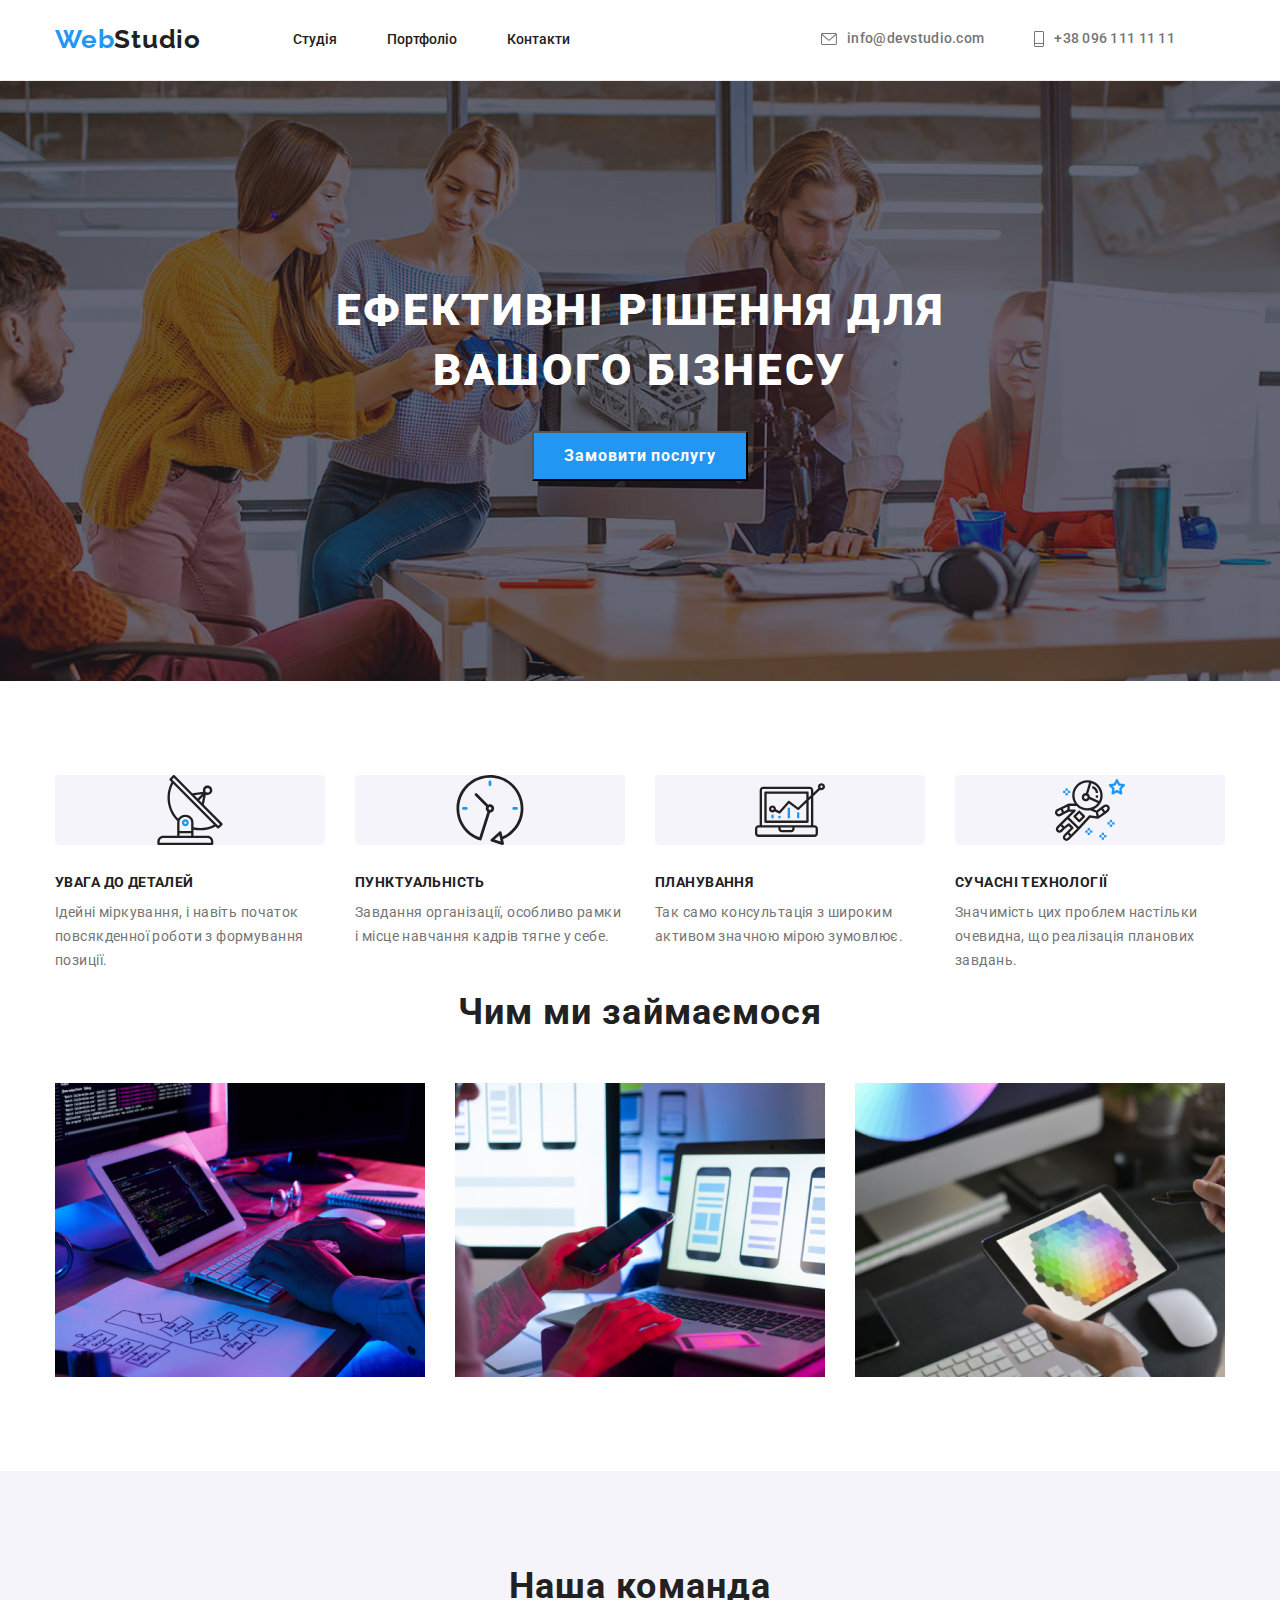
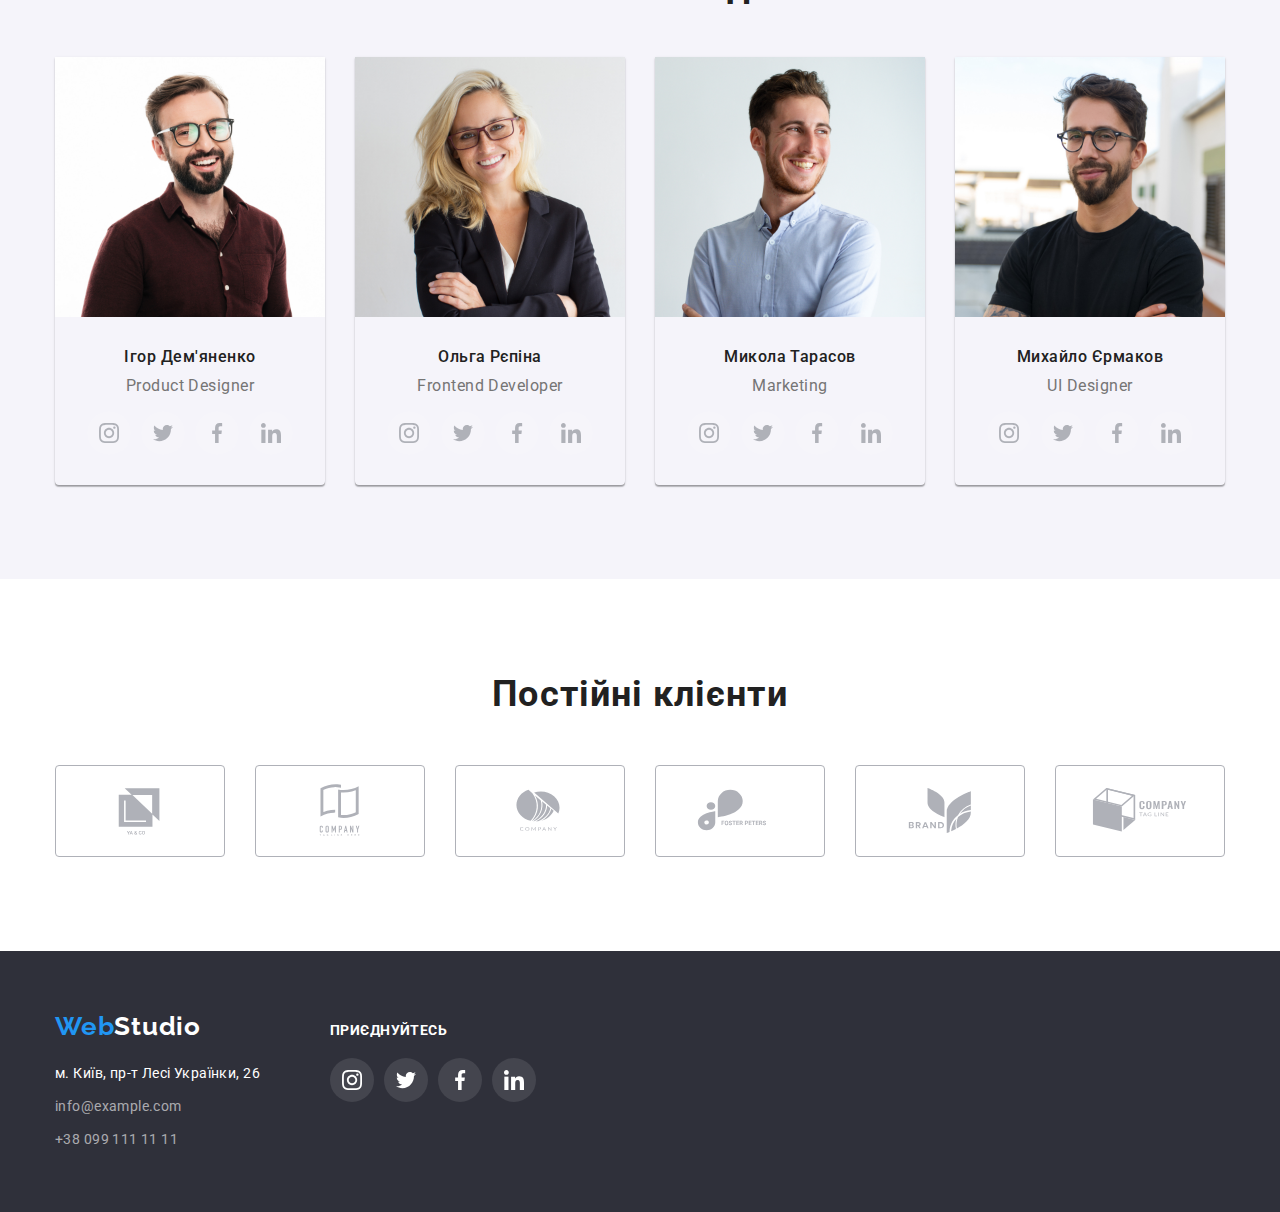
==== index.html @ a78efc7d "index.html and style.css" ====
<!DOCTYPE html> 
<html lang="uk"> 

<head>
    <meta charset="UTF-8">
    <meta http-equiv="X-UA-Compatible" content="IE=edge">
    <meta name="viewport" content="width=device-width, initial-scale=1.0">
    <title>Document</title>
    <link
        href="https://fonts.googleapis.com/css2?family=Raleway:wght@700&family=Roboto:wght@400;500;700;900&display=swap"
        rel="stylesheet" />
    <link rel="stylesheet"
        href="https://cdnjs.cloudflare.com/ajax/libs/modern-normalize/1.1.0/modern-normalize.min.css" />
    <link rel="stylesheet" href="./CSS/style.css">
</head>

<body>
    <!--Верхня лінія-->
    <header class="header">
        <div class="container">
            <div class="container-nav">
        <nav class="container-nav">
            <a href="./index.html" class="logo">Web<span class="logo-header">Studio</span></a>
            <ul class="site-nav link"> 
                <li><a href="" class="link">Студія</a></li>
                <li><a href="./portfolio.html" class="link">Портфоліо</a></li>
                <li><a href="" class="link">Контакти</a></li>
            </ul>
        </nav> 

        
        <div class="auth-nav">
            <a class="header-mail" href="mailto:info@devstudio.com">
                <svg class="contacts-icon" width="16" height="12">
                    <use href="./images/icons.svg2.svg#icon-logo-7"></use>
                </svg>
                info@devstudio.com
            </a>

            <a href="tel:+380961111111" class="header-mail">
                <svg class="contacts-icon" width="10" height="16">
                    <use href="./images/icons.svg2.svg#icon-logo-8"></use>
                </svg>
                +38 096 111 11 11
            </a>

        </div>
    </div>
    </div>
    </header>
    <!-- Шапка сайта -->
    <main>

        
        <section class="section-subject">
            <div class="container">

            <div class="hero-content"> 
            <h1 class="caption">Ефективні рішення для вашого бізнесу</h1>
            <button type="button" class="bth">Замовити послугу</button>
            </div>

        </div>
        </section>


        <section class="section-title"> 
            <!--- Особлтвості -->
            <div class="container">
            <ul class="about-list">

                <li class="about-item"> 
                    <div class="about-thumb">
                        <svg class="about-icon" width="70" height="70">
                            <use href="./images/icons.svg.svg#icon-antenna"></use>  
                        </svg>

                    </div>
                    <h3 class="list">УВАГА ДО ДЕТАЛЕЙ</h3>
                    <p class="lead">Ідейні міркування, і навіть початок повсякденної роботи з формування позиції.</p>
                </li>

                <li class="about-item">
                    <div class="about-thumb">
                        <svg class="about-icon" width="70" height="70">
                            <use href="./images/icons.svg.svg#icon-clock"></use>
                        </svg>

                    </div>
                    <h3 class="list">ПУНКТУАЛЬНІСТЬ</h3>
                    <p class="lead">Завдання організації, особливо рамки і місце навчання кадрів тягне у себе.</p>
                </li>

                <li class="about-item">
                    <div class="about-thumb">
                        <svg class="about-icon" width="70" height="70">
                            <use href="./images/icons.svg.svg#icon-diagram"></use>
                        </svg>
                    </div>
                    <h3 class="list">ПЛАНУВАННЯ</h3>
                    <p class="lead">Так само консультація з широким активом значною мірою зумовлює.</p>
                </li>

                <li class="about-item">
                    <div class="about-thumb">
                        <svg class="about-icon" width="70" height="70">
                            <use href="./images/icons.svg.svg#icon-astronaut"></use>
                        </svg>
                    </div>
                    <h3 class="list">СУЧАСНІ ТЕХНОЛОГІЇ</h3>
                    <p class="lead">Значимість цих проблем настільки очевидна, що реалізація планових завдань.</p>
                </li>
            </ul>
        </div>
        </section>

        <section class="section-headline">
            <div class="container">
            <h2 class="list">Чим ми займаємося</h2>
            <ul class="service-list"> 
                <li>
                    <img src="./images/work-1.jpg" alt="графічний планшет в руках" width="370" />
                </li>

                <li class="title">
                    <img src="./images/work-2.jpg" alt="графічний планшет в руках" width="370" />
                </li>

                <li class="title">
                    <img src="./images/work-3.jpg" alt="графічний планшет в руках" width="370" />
                </li>
            </ul>
        </div>
        </section>

        <section class="section-work">
            <!---Наша команда-->
            <div class="container">
            <h2 class="items">Наша команда</h2>

            <ul class="team-list">
                <li class="team-item">
                    <img src="./images/team-1.jpg" alt="наша команда" width="270" />
                    <div class="teame-description">
                    <h3 class="list">Ігор Дем'яненко</h3>
                    <p class="lead">Product Designer</p>
                    <ul class="team-text"> 
                        <li class="team-social">
                            <a class="team-link" href="#">
                                <svg class="team-icon" width="20" height="20">
                                    <use href="./images/icons.svg.svg#icon-instagram"></use>
                                </svg>
                            </a>
                        </li>

                        <li class="team-social">
                            <a class="team-link" href="#">
                                <svg class="team-icon" width="20" height="20">
                                    <use href="./images/icons.svg.svg#icon-twitter"></use>
                                </svg>
                            </a>
                        </li>

                        <li class="team-social">
                            <a class="team-link" href="#">
                                <svg class="team-icon" width="20" height="20">
                                    <use href="./images/icons.svg.svg#icon-facebook"></use>
                                </svg>
                            </a>
                        </li>

                        <li class="team-social">
                            <a class="team-link" href="#">
                                <svg class="team-icon" width="20" height="20">
                                    <use href="./images/icons.svg.svg#icon-linkedin"></use>
                                </svg>
                            </a>
                        </li>

                    </ul>
                </div>
                </li>
                
                <li class="team-item">
                    <img src="./images/team-2.jpg" alt="наша команда" width="270" />
                    <div class="teame-description">
                    <h3 class="list">Ольга Рєпіна</h3>
                    <p class="lead">Frontend Developer</p>
                    <ul class="team-text">
                        <li class="team-social">
                            <a class="team-link" href="#">
                                <svg class="team-icon" width="20" height="20">
                                    <use href="./images/icons.svg.svg#icon-instagram"></use>
                                </svg>
                            </a>
                        </li>

                        <li class="team-social">
                            <a class="team-link" href="#">
                                <svg class="team-icon" width="20" height="20">
                                    <use href="./images/icons.svg.svg#icon-twitter"></use>
                                </svg>
                            </a>
                        </li>

                        <li class="team-social">
                            <a class="team-link" href="#">
                                <svg class="team-icon" width="20" height="20">
                                    <use href="./images/icons.svg.svg#icon-facebook"></use>
                                </svg>
                            </a>
                        </li>

                        <li class="team-social">
                            <a class="team-link" href="#">
                                <svg class="team-icon" width="20" height="20">
                                    <use href="./images/icons.svg.svg#icon-linkedin"></use>
                                </svg>
                            </a>
                        </li>
                    </ul>
                </div>
                </li>

                <li class="team-item">
                    <img src="./images/team-3.jpg" alt="наша команда" width="270" />
                    <div class="teame-description">
                    <h3 class="list">Микола Тарасов</h3>
                    <p class="lead">Marketing</p>
                    <ul class="team-text">
                    <li class="team-social">
                        <a class="team-link" href="#">
                            <svg class="team-icon" width="20" height="20">
                                <use href="./images/icons.svg.svg#icon-instagram"></use>
                            </svg> 
                        </a>
                    </li>

                    <li class="team-social">
                        <a class="team-link" href="#">
                            <svg class="team-icon" width="20" height="20">
                                <use href="./images/icons.svg.svg#icon-twitter"></use>
                            </svg>
                        </a>
                    </li>

                    <li class="team-social">
                        <a class="team-link" href="#">
                            <svg class="team-icon" width="20" height="20">
                                <use href="./images/icons.svg.svg#icon-facebook"></use>
                            </svg>
                        </a>
                    </li>

                    <li class="team-social">
                        <a class="team-link" href="#">
                            <svg class="team-icon" width="20" height="20">
                                <use href="./images/icons.svg.svg#icon-linkedin"></use>
                            </svg>
                        </a>
                    </li>
                </ul>
                    </div>
                </li>

                <li class="team-item">
                    <img src="./images/team-4.jpg" alt="наша команда" width="270" />
                    <div class="teame-description">
                    <h3 class="list">Михайло Єрмаков</h3>
                    <p class="lead">UI Designer</p>
                    <ul class="team-text">
                        <li class="team-social">
                            <a class="team-link" href="#">
                                <svg class="team-icon" width="20" height="20">
                                    <use href="./images/icons.svg.svg#icon-instagram"></use>
                                </svg>
                            </a> 
                        </li>

                        <li class="team-social">
                            <a class="team-link" href="#">
                                <svg class="team-icon" width="20" height="20">
                                    <use href="./images/icons.svg.svg#icon-twitter"></use>
                                </svg> 
                            </a>
                        </li>

                        <li class="team-social">
                            <a class="team-link" href="#">
                                <svg class="team-icon" width="20" height="20">
                                    <use href="./images/icons.svg.svg#icon-facebook"></use>
                                </svg>
                            </a>
                        </li>

                        <li class="team-social">
                            <a class="team-link" href="#">
                                <svg class="team-icon" width="20" height="20">
                                    <use href="./images/icons.svg.svg#icon-linkedin"></use>
                                </svg>
                            </a>
                        </li>
                    </ul>
                </div>
                </li>
            </ul>
        </div>
        </section>

        <section class="customers">
            <div class="container">
                <p class="customers-title">Постійні клієнти</p>
                <ul class="customers-list list">
                    <li class="customers-item">
                    <a class="customers-logo" href="#">
                        <svg class="customers-icon" width="106" height="60">
                            <use href="./images/icons.svg.svg#icon-Logo-1"></use>
                        </svg>
                    </a>
                </li>  

                    <li class="customers-item">
                        <a class="customers-logo" href="#">
                            <svg class="customers-icon" width="106" height="60">
                                <use href="./images/icons.svg.svg#icon-Logo-2"></use>
                            </svg>
                        </a>
                    </li>

                    <li class="customers-item">
                        <a class="customers-logo" href="#">
                            <svg class="customers-icon" width="106" height="60">
                                <use href="./images/icons.svg.svg#icon-Logo-3"></use>
                            </svg>
                        </a>
                    </li>

                    <li class="customers-item">
                        <a class="customers-logo" href="#">
                            <svg class="customers-icon" width="106" height="60">
                                <use href="./images/icons.svg.svg#icon-Logo-4"></use>
                            </svg>
                        </a>
                    </li>

                    <li class="customers-item">
                        <a class="customers-logo" href="#">
                            <svg class="customers-icon" width="106" height="60">
                                <use href="./images/icons.svg.svg#icon-Logo-5"></use>
                            </svg>
                        </a>
                    </li>

                    <li class="customers-item">
                        <a class="customers-logo" href="#">
                            <svg class="customers-icon" width="106" height="60">
                                <use href="./images/icons.svg.svg#icon-Logo-6"></use>
                            </svg>
                        </a>
                    </li>
                </ul>
            </div>
        </section>
    </main>

    <footer class="foot">
        <!--Підвал-->
        <div class="container">
            <div class="foot-container">
            <div class="basement">
        <a href="./index.html" class="title">Web<span class="caption">Studio</span></a>

        <address class="adress">
            <ul class="adress-list">
                <p class="page">м. Київ, пр-т Лесі Українки, 26</p>
                <li>
                    <a href="mailto:info@example.com" class="item">info@example.com</a>
                </li>

                <li>
                    <a href="tel:+380991111111" class="item">+38 099 111 11 11</a>
                </li>
            </ul>
        </address>
    </div>
        

        <div class="adress-container">
            <p class="adress-title">приєднуйтесь</p>
            <ul class="team-text">
                <li class="adress-social">
                    <a class="team-link" href="#">
                        <svg class="adress-icon" width="20" height="20">
                           <use href="./images/icons.svg.svg#icon-instagram"></use> 
                        </svg>
                    </a>
                </li>

                <li class="adress-social">
                    <a class="team-link" href="#">
                        <svg class="adress-icon" width="20" height="20">
                            <use href="./images/icons.svg.svg#icon-twitter"></use>
                        </svg>
                    </a>
                </li>

                <li class="adress-social">
                    <a class="team-link" href="#">
                        <svg class="adress-icon" width="20" height="20">
                            <use href="./images/icons.svg.svg#icon-facebook"></use>
                        </svg>
                    </a>
                </li>

                <li class="adress-social">
                    <a class="team-link" href="#">
                        <svg class="adress-icon" width="20" height="20">
                            <use href="./images/icons.svg.svg#icon-linkedin"></use>
                        </svg>
                    </a>
                </li>
            </ul>
        </div>
        </div>
    </div>

    </footer> 
</body>

</html>
---- CSS/style.css ----
:root {
    --caption-text-color: #FFFFFF;
    --link-tex-color: #212121;
    --auth-nav-text-color: #757575;
    --lead-text-color: #757575;
    --item-text-color: rgba(255, 255, 255, 0.6);
    --logo-text-color: #2196F3;
    --subject-text-color: #2F303A;
    --ordinary-color: #F5F4FA;
}

html {
    box-sizing: border-box;
}

*,
*::before,
*::after {
    box-sizing: inherit;
}

body {
    margin: 0;
    color: var(--link-tex-color);
    background-color: var(--caption-text-color);
    font-family: 'Raleway', sans-serif;
}

h1,
h2,
h3,
h4,
h5,
h6,
p {
    font-family: 'Raleway';
    margin: 0;

}

ul {
    list-style: none;
    margin: 0;
    padding: 0;
}

/*header*/

.header {
    padding-top: 24px;
    padding-bottom: 25px;
    border-bottom: 1px solid #ECECEC;
}


.container {
    width: 1200px;
    padding-left: 15px;
    padding-right: 15px;
    margin: 0 auto;
}

.container-nav {
    display: flex;
    align-items: center;
}

.logo {
    width: 145px;
    margin-right: 93px;


    color: var(--logo-text-color);
    font-family: 'Raleway';
    font-style: normal;
    font-weight: 700;
    font-size: 26px;
    line-height: 1.19;
    letter-spacing: 0.03em;
    text-decoration: none;

}

.logo-header { 
    color: var(--link-tex-color);
}

/*site nav*/

.site-nav {
    display: flex;
    gap: 50px;  
}


.site-nav .link { 
    
    color: var(--link-tex-color);
    font-family: 'Roboto';
    font-weight: 500;
    font-size: 14px;
    line-height: 1.14;
    text-decoration: none;
}

.site-nav .link:hover,
.site-nav .link:focus {
    color: var(--logo-text-color);
}

/*auth-nav*/

.contacts-icon {
    margin-right: 10px;
    fill: currentColor;
    
}

.auth-nav {
    display: flex;
    margin-left: auto; 
    
}

.header-mail {
    margin-right: 50px;
    display: flex;
    flex-direction: row;
    align-items: center;

    font-family: 'Roboto';
    font-weight: 500;
    font-size: 14px;
    line-height: 1.14;
    letter-spacing: 0.02em;
    color: var(--auth-nav-text-color);
    text-decoration: none;
}

 .header-mail:hover,
 .header-mail:focus {
    color: var(--logo-text-color);
}


/*section-subject*/

.section-subject .caption {

    width: 696px;
    height: 120px;
    margin-bottom: 30px;

    color: var(--caption-text-color);
    font-family: 'Roboto';
    font-weight: 900;
    font-size: 44px;
    line-height: 1.36;
    letter-spacing: 0.06em;
    text-transform: uppercase;
    text-align: center;
}

.section-subject {
    padding-top: 200px;
    padding-bottom: 200px;
    display: flex;
    align-items: center;
    max-width: 1600px;
    margin: 0 auto;

    margin-left: auto; 
    margin-right: auto;
    height: 600px;
    background: #c4c4c4;
  background-repeat: no-repeat;
  background-position: center;
  background-size: cover;  
    background-image: linear-gradient(
        rgba(47, 48, 58, 0.4),
        rgba(47, 48, 58, 0.4) 

    ),url(../CSS/style-images/hero-style.jpg);
}



.hero-content {
    display: flex;
    flex-direction: column;
    align-items: center;

}

.section-subject .bth {
    width: 216px;
    height: 50px;
    cursor: pointer;


    color: var(--caption-text-color);
    background-color: var(--logo-text-color);
    font-family: 'Roboto';
    font-weight: 700;
    font-size: 16px;
    line-height: 1.88;
    letter-spacing: 0.06em;

}

.section-subject .bth:hover {
    background-color: #2196F3;
}



/*section-title*/

.about-thumb {
    display: flex;
    flex-direction: column;
    align-items: center;
    margin-bottom: 30px;
    background: var(--ordinary-color);
    border-radius: 4px;
}

.about-list {
    display: flex;
    width: 1170px;
    height: 98px;
}

.about-list li:last-child {
    margin: 0;
}


.section-title {
    padding-top: 94px;
    padding-bottom: 118px;
}

.about-item {
    margin-right: 30px;
    width: 270px;
    height: 98px;
}


.section-title .list {
    max-width: 270px;
    height: 16px;
    margin-bottom: 10px; 

    color: var(--link-tex-color);
    font-family: 'Roboto';
    font-weight: 700;
    font-size: 14px;
    line-height: 1.14;
    letter-spacing: 0.03em;
    text-transform: uppercase;
}

.section-title .lead {
    max-width: 270px;

    color: var(--lead-text-color);
    font-family: 'Roboto';
    font-weight: 400;
    font-size: 14px;
    line-height: 1.71;
    letter-spacing: 0.03em;
}

/*section-headline*/

img {
    display: block;
    max-width: 100%;
    height: auto;
}

.service-list { 
    display: flex;
    gap: 30px;
}

.section-headline {
    padding-top: 0;
    padding-bottom: 94px;
}

.section-headline .list {
    margin-bottom: 50px;

    color: var(--link-tex-color);
    font-family: 'Roboto';
    font-weight: 700;
    font-size: 36px;
    line-height: 1.17;
    text-align: center;
    letter-spacing: 0.03em;
}

/*section-work*/

.team-icon {
    fill: #AFB1B8;
}

.team-link {
    width: 44px;
    height: 44px;
    border-radius: 50%;
    display: flex;
    align-items: center;
    justify-content: center; 
}

.team-link:hover,
.team-link:focus {
    background-color: var(--logo-text-color);
}

.team-link:hover .team-icon,
.team-link:focus .team-icon {
    fill: var(--caption-text-color);
}

.team-text {
    display: flex;
    gap: 10px;
} 

.team-social {
    display: flex;
    justify-content: center;
    gap: 10px;
}


.teame-description {
    padding: 30px 0 30px 0;
    display: flex;
    flex-direction: column;
    align-items: center;
}

.team-item {
    width: 270px;
    height: 428px;
    left: 215px;
    top: 1632px;
    background: var(--normal-color);
    box-shadow: 0px 1px 3px rgb(0 0 0 / 12%), 0px 1px 1px rgb(0 0 0 / 14%), 0px 2px 1px rgb(0 0 0 / 20%);
    border-radius: 0px 0px 4px 4px;
}

.team-list {
    display: flex;
    gap: 30px;
}

.section-work {
    padding-top: 94px;
    padding-bottom: 94px;
    background-color: var(--ordinary-color);
}

.section-work .items {

    margin-bottom: 50px;

    color: var(--link-tex-color);
    font-family: 'Roboto';
    font-weight: 700;
    font-size: 36px;
    line-height: 1.17;
    text-align: center;
    letter-spacing: 0.03em;
}

.section-work .list {

    margin-bottom: 10px;

    color: var(--link-tex-color);
    font-family: 'Roboto';
    font-weight: 500;
    font-size: 16px;
    line-height: 1.19;
    text-align: center;
    letter-spacing: 0.03em;
}

.section-work .lead {
    color: var(--lead-text-color);
    font-family: 'Roboto';
    font-weight: 400;
    font-size: 16px;
    line-height: 1.19;
    text-align: center;
    letter-spacing: 0.03em;
    margin-bottom: 16px;
}

/*section-customers*/

.customers-logo:hover,
.customers-logo:focus {
    background-color: var(--logo-text-color);
}

.customers-logo:hover .customers-icon,
.customers-logo:focus .customers-icon {
    fill: var(--caption-text-color);
}

.customers {
    padding: 0;
    padding-top: 94px;
    padding-bottom: 94px;
}

.customers-title {
    font-family: 'Roboto';
font-style: normal;
font-weight: 700;
font-size: 36px;
line-height: 42px;
text-align: center;
letter-spacing: 0.03em;
color: var(--link-tex-color);
margin-bottom: 50px;
}

.customers-list {
    display: flex;
    flex-direction: row;
    align-items: center;
    gap: 30px;
}


.customers-logo {
    box-sizing: border-box;
    width: 170px;
    height: 92px;
    border: 1px solid #AFB1B8;
    border-radius: 4px;
    display: flex;
    align-items: center;
    justify-content: center;
    outline: none;
}

.customers-icon {
    fill: #AFB1B8;
}



/*adress footer*/

.foot-container {
    display: flex;
    align-items: baseline;
    gap: 70px;
}

.adress-icon {
    fill: var(--caption-text-color);
}

.team-link {
    width: 44px;
    height: 44px;
    border-radius: 50%;
    background-color: rgba(255, 255, 255, 0.1);
    display: flex;
    align-items: center;
    justify-content: center;
}

.adress-social {
    display: flex;
    justify-content: center;
    gap: 10px;
}

.foot .item:hover,
.foot .item:focus {
    color: var(--logo-text-color);
}

.foot .page:hover,
.foot .page:focus {
    color: var(--logo-text-color);
}

.foot .page {
    cursor: pointer;
}

.adress-title {
    list-style: none;
    font-family: 'Roboto';
    font-style: normal;
    font-weight: 700;
    font-size: 14px;
    line-height: 16px;
    letter-spacing: 0.03em;
    text-transform: uppercase;
    color: var(--caption-text-color);
    margin-bottom: 20px;
}


.adress .item {
    color: var(--item-text-color);
    font-family: 'Roboto';
    font-style: normal;
    font-weight: 400;
    font-size: 14px;
    line-height: 1.71;
    letter-spacing: 0.03em;
    text-decoration: none;
}

.adress .page {
    color: var(--caption-text-color);
    font-family: 'Roboto';
    font-style: normal;
    font-weight: 400;
    font-size: 14px;
    line-height: 1.71;
    letter-spacing: 0.03em;
}

.foot .title {
    color: var(--logo-text-color);
    font-family: 'Raleway';
    font-style: normal;
    font-weight: 700;
    font-size: 26px;
    line-height: 1.19;
    letter-spacing: 0.03em;
    text-decoration: none;
}

.foot .caption {
    color: var(--caption-text-color);
}

.foot {
    margin: 0 auto;
    padding-top: 60px;
    padding-bottom: 60px;

    background-color: var(--subject-text-color);
}

.basement {
    display: flex;
    flex-direction: column;
    gap: 20px;
}

.adress-list {
    display: flex;
    flex-direction: column;
    gap: 9px;
}


/*section.butons*/
/*portfolio.html*/

.ordinary-nav {
    display: flex;
    justify-content: center;
    margin: 0 0 50px 0;
    gap: 8px;
}

.section-text {
    padding-top: 94px;
    padding-bottom: 94px;
}

.ordinary-title {
    position: absolute;
    white-space: nowrap;
    width: 1px;
    height: 1px;
    overflow: hidden;
    border: 0;
    padding: 0;
    clip: rect(0 0 0 0);
    clip-path: inset(50%);
    margin: -1px;
}

.ordinary-butons {
    font-weight: 500;
    line-height: 1.63;
    letter-spacing: 0.03em;
    color: inherit;
    background-color: var(--ordinary-color);
    filter: none;
    padding: 6px 22px; 
}


.section-text .butons {

    color: var(--link-tex-color);


    font-family: 'Roboto';
    font-style: normal;
    font-weight: 500;
    font-size: 16px;
    line-height: 1.62;
    text-align: center;
    letter-spacing: 0.03em;
}

.butons {
    font-family: inherit;
    border: none;
    cursor: pointer;
    font-size: 16px;
}

.section-text .butons:hover,
.section-text .butons:focus {
    background-color: #2196F3;
    color: var(--caption-text-color);
    
}

/*text-list*/

.ordinary-description {
    border: 1px solid #ECECEC;
    padding: 20px 24px;
}

.ordinary-item {
    width: 370px;
    height: 404px;
}

.text-list {
    display: flex;
    flex-wrap: wrap;
    justify-content: center;
    gap: 30px;
}


.text-list .title { 

    color: var(--link-tex-color);
    font-family: 'Roboto';
    font-style: normal;
    font-weight: 700;
    font-size: 18px;
    line-height: 2.00;
    letter-spacing: 0.06em;
}

.text-list .list {
    color: var(--lead-text-color);
    font-family: 'Roboto';
    font-style: normal;
    font-weight: 400;
    font-size: 16px;
    line-height: 1.88;
    letter-spacing: 0.03em;
}
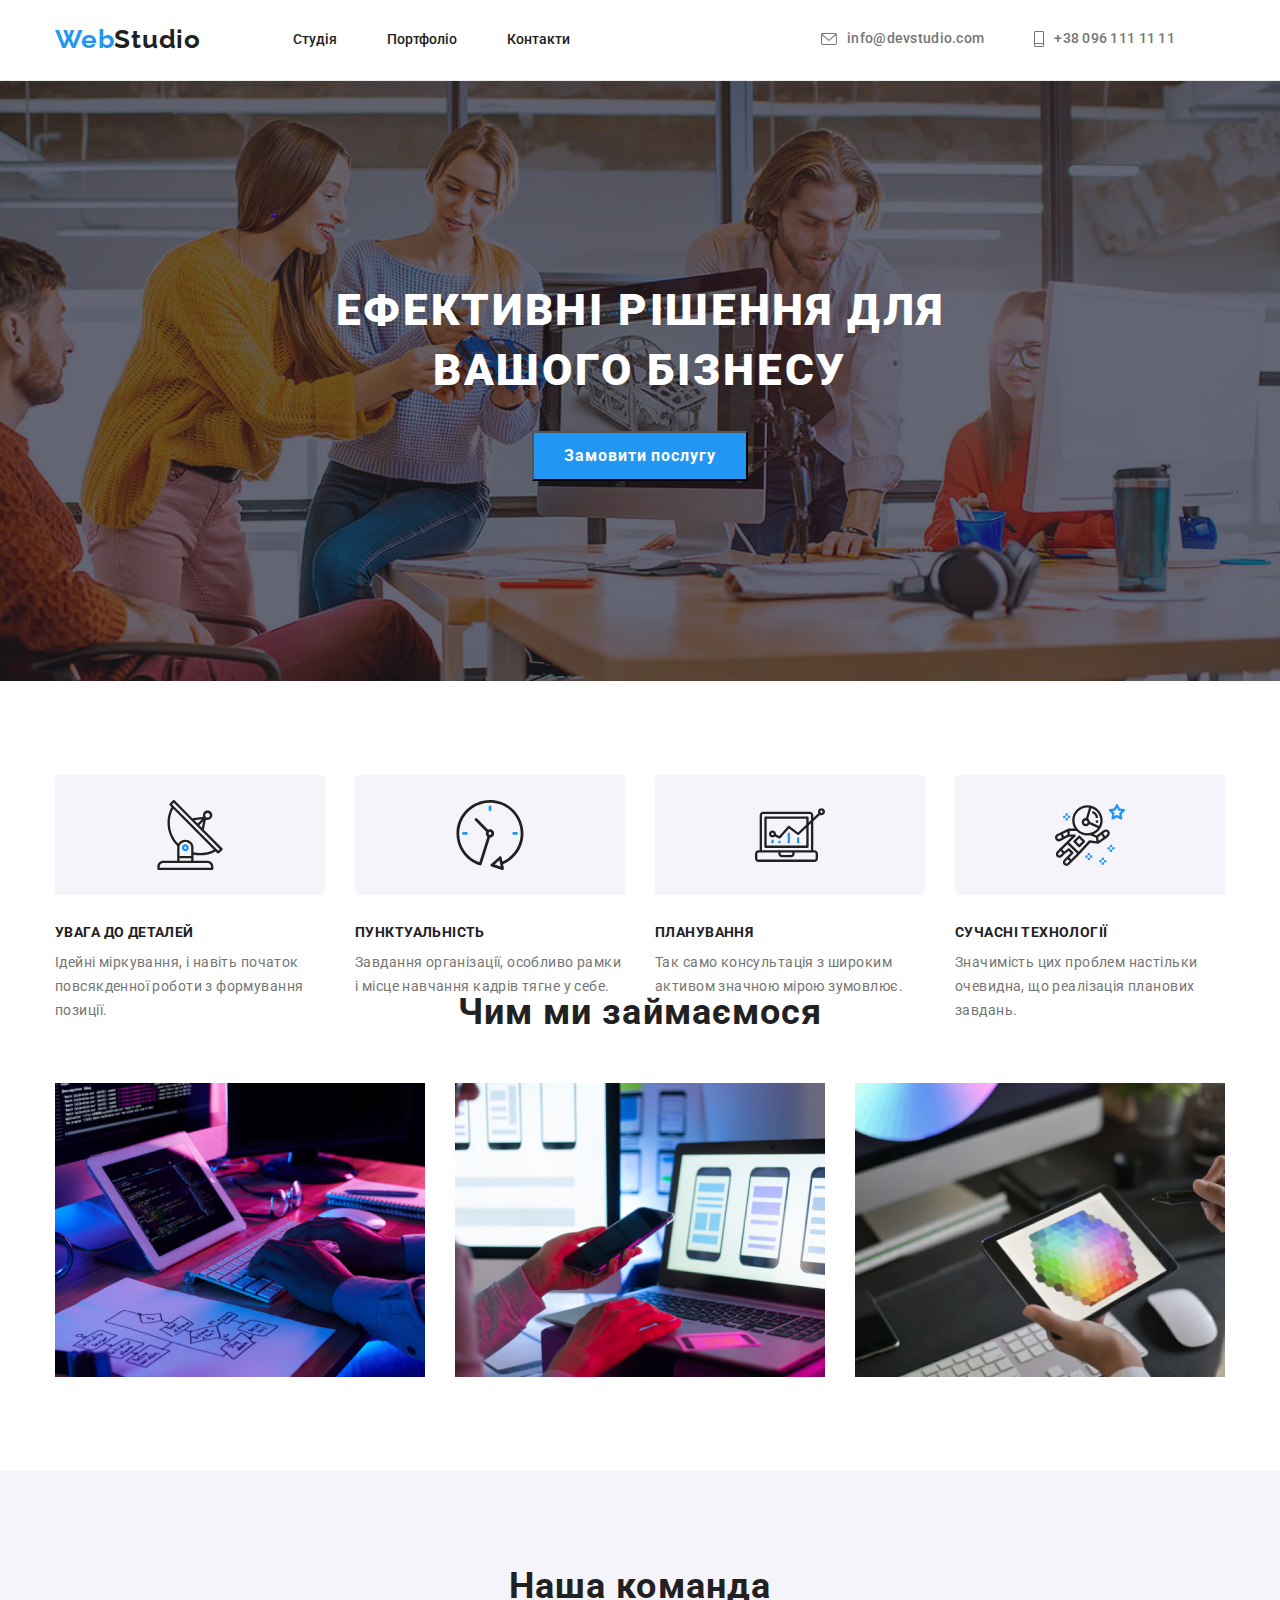
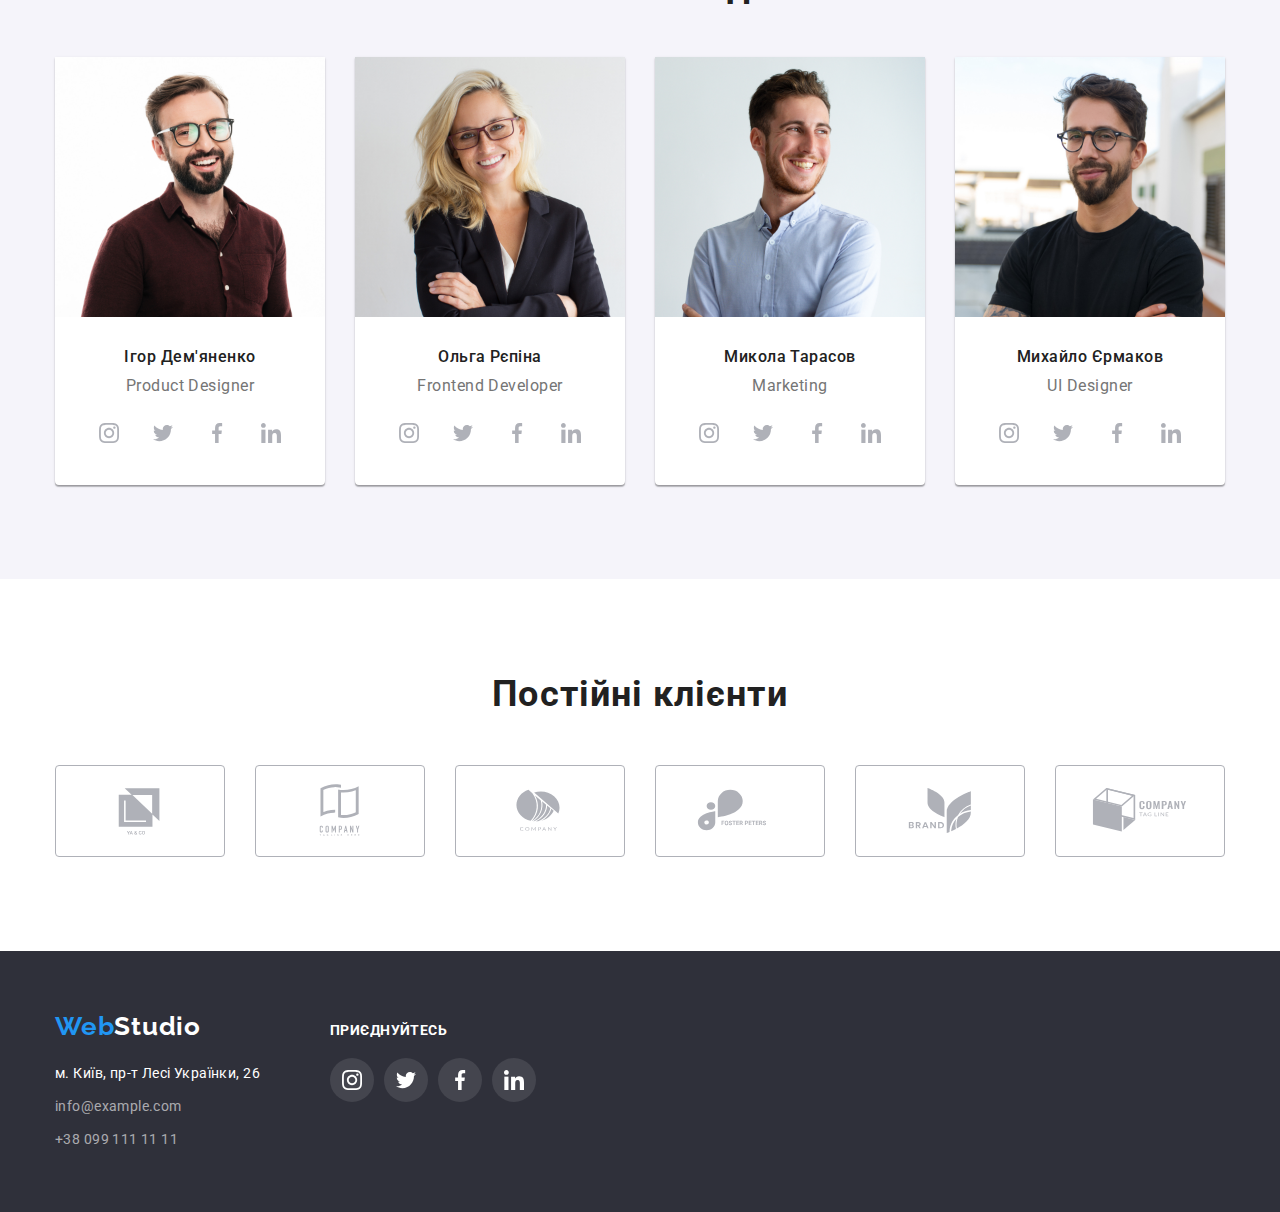
==== commit f6fa33ea: "index.html and style.css" ====
--- a/index.html
+++ b/index.html
@@ -60,7 +60,7 @@
             <button type="button" class="bth">Замовити послугу</button>
             </div>
 
-        </div>
+        </div> 
         </section>
 
 
--- a/CSS/style.css
+++ b/CSS/style.css
@@ -1,29 +1,29 @@
 :root {
-    --caption-text-color: #FFFFFF;
-    --link-tex-color: #212121;
-    --auth-nav-text-color: #757575;
-    --lead-text-color: #757575;
-    --item-text-color: rgba(255, 255, 255, 0.6);
-    --logo-text-color: #2196F3;
-    --subject-text-color: #2F303A;
-    --ordinary-color: #F5F4FA;
+  --caption-text-color: #ffffff;
+  --link-tex-color: #212121;
+  --auth-nav-text-color: #757575;
+  --lead-text-color: #757575;
+  --item-text-color: rgba(255, 255, 255, 0.6);
+  --logo-text-color: #2196f3;
+  --subject-text-color: #2f303a;
+  --ordinary-color: #f5f4fa;
 }
 
 html {
-    box-sizing: border-box;
+  box-sizing: border-box;
 }
 
 *,
 *::before,
 *::after {
-    box-sizing: inherit;
+  box-sizing: inherit;
 }
 
 body {
-    margin: 0;
-    color: var(--link-tex-color);
-    background-color: var(--caption-text-color);
-    font-family: 'Raleway', sans-serif;
+  margin: 0;
+  color: var(--link-tex-color);
+  background-color: var(--caption-text-color);
+  font-family: "Raleway", sans-serif;
 }
 
 h1,
@@ -33,652 +33,640 @@
 h5,
 h6,
 p {
-    font-family: 'Raleway';
-    margin: 0;
-
+  font-family: "Raleway";
+  margin: 0;
 }
 
 ul {
-    list-style: none;
-    margin: 0;
-    padding: 0;
+  list-style: none;
+  margin: 0;
+  padding: 0;
 }
 
 /*header*/
 
 .header {
-    padding-top: 24px;
-    padding-bottom: 25px;
-    border-bottom: 1px solid #ECECEC;
-}
-
+  padding-top: 24px;
+  padding-bottom: 25px;
+  border-bottom: 1px solid #ececec;
+}
 
 .container {
-    width: 1200px;
-    padding-left: 15px;
-    padding-right: 15px;
-    margin: 0 auto;
+  width: 1200px;
+  padding-left: 15px;
+  padding-right: 15px;
+  margin: 0 auto;
 }
 
 .container-nav {
-    display: flex;
-    align-items: center;
+  display: flex;
+  align-items: center;
 }
 
 .logo {
-    width: 145px;
-    margin-right: 93px;
-
-
-    color: var(--logo-text-color);
-    font-family: 'Raleway';
-    font-style: normal;
-    font-weight: 700;
-    font-size: 26px;
-    line-height: 1.19;
-    letter-spacing: 0.03em;
-    text-decoration: none;
-
-}
-
-.logo-header { 
-    color: var(--link-tex-color);
+  width: 145px;
+  margin-right: 93px;
+
+  color: var(--logo-text-color);
+  font-family: "Raleway";
+  font-style: normal;
+  font-weight: 700;
+  font-size: 26px;
+  line-height: 1.19;
+  letter-spacing: 0.03em;
+  text-decoration: none;
+}
+
+.logo-header {
+  color: var(--link-tex-color);
 }
 
 /*site nav*/
 
 .site-nav {
-    display: flex;
-    gap: 50px;  
-}
-
-
-.site-nav .link { 
-    
-    color: var(--link-tex-color);
-    font-family: 'Roboto';
-    font-weight: 500;
-    font-size: 14px;
-    line-height: 1.14;
-    text-decoration: none;
+  display: flex;
+  gap: 50px;
+}
+
+.site-nav .link {
+  color: var(--link-tex-color);
+  font-family: "Roboto";
+  font-weight: 500;
+  font-size: 14px;
+  line-height: 1.14;
+  text-decoration: none;
 }
 
 .site-nav .link:hover,
 .site-nav .link:focus {
-    color: var(--logo-text-color);
+  color: var(--logo-text-color);
 }
 
 /*auth-nav*/
 
 .contacts-icon {
-    margin-right: 10px;
-    fill: currentColor;
-    
+  margin-right: 10px;
+  fill: currentColor;
 }
 
 .auth-nav {
-    display: flex;
-    margin-left: auto; 
-    
+  display: flex;
+  margin-left: auto;
 }
 
 .header-mail {
-    margin-right: 50px;
-    display: flex;
-    flex-direction: row;
-    align-items: center;
-
-    font-family: 'Roboto';
-    font-weight: 500;
-    font-size: 14px;
-    line-height: 1.14;
-    letter-spacing: 0.02em;
-    color: var(--auth-nav-text-color);
-    text-decoration: none;
-}
-
- .header-mail:hover,
- .header-mail:focus {
-    color: var(--logo-text-color);
-}
-
+  margin-right: 50px;
+  display: flex;
+  flex-direction: row;
+  align-items: center;
+
+  font-family: "Roboto";
+  font-weight: 500;
+  font-size: 14px;
+  line-height: 1.14;
+  letter-spacing: 0.02em;
+  color: var(--auth-nav-text-color);
+  text-decoration: none;
+}
+
+.header-mail:hover,
+.header-mail:focus {
+  color: var(--logo-text-color);
+}
 
 /*section-subject*/
 
 .section-subject .caption {
-
-    width: 696px;
-    height: 120px;
-    margin-bottom: 30px;
-
-    color: var(--caption-text-color);
-    font-family: 'Roboto';
-    font-weight: 900;
-    font-size: 44px;
-    line-height: 1.36;
-    letter-spacing: 0.06em;
-    text-transform: uppercase;
-    text-align: center;
+  width: 696px;
+  height: 120px;
+  margin-bottom: 30px;
+
+  color: var(--caption-text-color);
+  font-family: "Roboto";
+  font-weight: 900;
+  font-size: 44px;
+  line-height: 1.36;
+  letter-spacing: 0.06em;
+  text-transform: uppercase;
+  text-align: center;
 }
 
 .section-subject {
-    padding-top: 200px;
-    padding-bottom: 200px;
-    display: flex;
-    align-items: center;
-    max-width: 1600px;
-    margin: 0 auto;
-
-    margin-left: auto; 
-    margin-right: auto;
-    height: 600px;
-    background: #c4c4c4;
+  padding-top: 200px;
+  padding-bottom: 200px;
+  display: flex;
+  align-items: center;
+  max-width: 1600px;
+  margin: 0 auto;
+
+  margin-left: auto;
+  margin-right: auto;
+  height: 600px;
+  background: #c4c4c4;
   background-repeat: no-repeat;
   background-position: center;
-  background-size: cover;  
-    background-image: linear-gradient(
-        rgba(47, 48, 58, 0.4),
-        rgba(47, 48, 58, 0.4) 
-
-    ),url(../CSS/style-images/hero-style.jpg);
-}
-
-
+  background-size: cover;
+  background-image: linear-gradient(
+      rgba(47, 48, 58, 0.4),
+      rgba(47, 48, 58, 0.4)
+    ),
+    url(../CSS/style-images/hero-style.jpg);
+}
 
 .hero-content {
-    display: flex;
-    flex-direction: column;
-    align-items: center;
-
+  display: flex;
+  flex-direction: column;
+  align-items: center;
 }
 
 .section-subject .bth {
-    width: 216px;
-    height: 50px;
-    cursor: pointer;
-
-
-    color: var(--caption-text-color);
-    background-color: var(--logo-text-color);
-    font-family: 'Roboto';
-    font-weight: 700;
-    font-size: 16px;
-    line-height: 1.88;
-    letter-spacing: 0.06em;
-
+  width: 216px;
+  height: 50px;
+  cursor: pointer;
+
+  color: var(--caption-text-color);
+  background-color: var(--logo-text-color);
+  font-family: "Roboto";
+  font-weight: 700;
+  font-size: 16px;
+  line-height: 1.88;
+  letter-spacing: 0.06em;
 }
 
 .section-subject .bth:hover {
-    background-color: #2196F3;
-}
-
-
+  background-color: #2196f3;
+}
 
 /*section-title*/
 
 .about-thumb {
-    display: flex;
-    flex-direction: column;
-    align-items: center;
-    margin-bottom: 30px;
-    background: var(--ordinary-color);
-    border-radius: 4px;
+  display: flex;
+  justify-content: center;
+  align-items: center;
+  margin-bottom: 30px;
+  background: var(--ordinary-color);
+  border-radius: 4px;
+  height: 120px;
 }
 
 .about-list {
-    display: flex;
-    width: 1170px;
-    height: 98px;
+  display: flex;
+  width: 1170px;
+  height: 98px;
 }
 
 .about-list li:last-child {
-    margin: 0;
-}
-
+  margin: 0;
+}
 
 .section-title {
-    padding-top: 94px;
-    padding-bottom: 118px;
+  padding-top: 94px;
+  padding-bottom: 118px;
 }
 
 .about-item {
-    margin-right: 30px;
-    width: 270px;
-    height: 98px;
-}
-
+  margin-right: 30px;
+  width: 270px;
+  height: 98px;
+}
 
 .section-title .list {
-    max-width: 270px;
-    height: 16px;
-    margin-bottom: 10px; 
-
-    color: var(--link-tex-color);
-    font-family: 'Roboto';
-    font-weight: 700;
-    font-size: 14px;
-    line-height: 1.14;
-    letter-spacing: 0.03em;
-    text-transform: uppercase;
+  max-width: 270px;
+  height: 16px;
+  margin-bottom: 10px;
+
+  color: var(--link-tex-color);
+  font-family: "Roboto";
+  font-weight: 700;
+  font-size: 14px;
+  line-height: 1.14;
+  letter-spacing: 0.03em;
+  text-transform: uppercase;
 }
 
 .section-title .lead {
-    max-width: 270px;
-
-    color: var(--lead-text-color);
-    font-family: 'Roboto';
-    font-weight: 400;
-    font-size: 14px;
-    line-height: 1.71;
-    letter-spacing: 0.03em;
+  max-width: 270px;
+
+  color: var(--lead-text-color);
+  font-family: "Roboto";
+  font-weight: 400;
+  font-size: 14px;
+  line-height: 1.71;
+  letter-spacing: 0.03em;
 }
 
 /*section-headline*/
 
 img {
-    display: block;
-    max-width: 100%;
-    height: auto;
-}
-
-.service-list { 
-    display: flex;
-    gap: 30px;
+  display: block;
+  max-width: 100%;
+  height: auto;
+}
+
+.service-list {
+  display: flex;
+  gap: 30px;
 }
 
 .section-headline {
-    padding-top: 0;
-    padding-bottom: 94px;
+  padding-top: 0;
+  padding-bottom: 94px;
 }
 
 .section-headline .list {
-    margin-bottom: 50px;
-
-    color: var(--link-tex-color);
-    font-family: 'Roboto';
-    font-weight: 700;
-    font-size: 36px;
-    line-height: 1.17;
-    text-align: center;
-    letter-spacing: 0.03em;
+  margin-bottom: 50px;
+
+  color: var(--link-tex-color);
+  font-family: "Roboto";
+  font-weight: 700;
+  font-size: 36px;
+  line-height: 1.17;
+  text-align: center;
+  letter-spacing: 0.03em;
 }
 
 /*section-work*/
 
 .team-icon {
-    fill: #AFB1B8;
+  fill: #afb1b8;
 }
 
 .team-link {
-    width: 44px;
-    height: 44px;
-    border-radius: 50%;
-    display: flex;
-    align-items: center;
-    justify-content: center; 
+  width: 44px;
+  height: 44px;
+  border-radius: 50%;
+  display: flex;
+  align-items: center;
+  justify-content: center;
 }
 
 .team-link:hover,
 .team-link:focus {
-    background-color: var(--logo-text-color);
+  background-color: var(--logo-text-color);
 }
 
 .team-link:hover .team-icon,
 .team-link:focus .team-icon {
-    fill: var(--caption-text-color);
+  fill: var(--caption-text-color);
 }
 
 .team-text {
-    display: flex;
-    gap: 10px;
-} 
+  display: flex;
+  gap: 10px;
+}
 
 .team-social {
-    display: flex;
-    justify-content: center;
-    gap: 10px;
-}
-
+  display: flex;
+  justify-content: center;
+  gap: 10px;
+}
 
 .teame-description {
-    padding: 30px 0 30px 0;
-    display: flex;
-    flex-direction: column;
-    align-items: center;
+  padding: 30px 0 30px 0;
+  display: flex;
+  flex-direction: column;
+  align-items: center;
 }
 
 .team-item {
-    width: 270px;
-    height: 428px;
-    left: 215px;
-    top: 1632px;
-    background: var(--normal-color);
-    box-shadow: 0px 1px 3px rgb(0 0 0 / 12%), 0px 1px 1px rgb(0 0 0 / 14%), 0px 2px 1px rgb(0 0 0 / 20%);
-    border-radius: 0px 0px 4px 4px;
+  width: 270px;
+  height: 428px;
+  left: 215px;
+  top: 1632px;
+  background: var(--caption-text-color);
+  box-shadow: 0px 1px 3px rgb(0 0 0 / 12%), 0px 1px 1px rgb(0 0 0 / 14%),
+    0px 2px 1px rgb(0 0 0 / 20%);
+  border-radius: 0px 0px 4px 4px;
 }
 
 .team-list {
-    display: flex;
-    gap: 30px;
+  display: flex;
+  gap: 30px;
 }
 
 .section-work {
-    padding-top: 94px;
-    padding-bottom: 94px;
-    background-color: var(--ordinary-color);
+  padding-top: 94px;
+  padding-bottom: 94px;
+  background-color: var(--ordinary-color);
 }
 
 .section-work .items {
-
-    margin-bottom: 50px;
-
-    color: var(--link-tex-color);
-    font-family: 'Roboto';
-    font-weight: 700;
-    font-size: 36px;
-    line-height: 1.17;
-    text-align: center;
-    letter-spacing: 0.03em;
+  margin-bottom: 50px;
+
+  color: var(--link-tex-color);
+  font-family: "Roboto";
+  font-weight: 700;
+  font-size: 36px;
+  line-height: 1.17;
+  text-align: center;
+  letter-spacing: 0.03em;
 }
 
 .section-work .list {
-
-    margin-bottom: 10px;
-
-    color: var(--link-tex-color);
-    font-family: 'Roboto';
-    font-weight: 500;
-    font-size: 16px;
-    line-height: 1.19;
-    text-align: center;
-    letter-spacing: 0.03em;
+  margin-bottom: 10px;
+
+  color: var(--link-tex-color);
+  font-family: "Roboto";
+  font-weight: 500;
+  font-size: 16px;
+  line-height: 1.19;
+  text-align: center;
+  letter-spacing: 0.03em;
 }
 
 .section-work .lead {
-    color: var(--lead-text-color);
-    font-family: 'Roboto';
-    font-weight: 400;
-    font-size: 16px;
-    line-height: 1.19;
-    text-align: center;
-    letter-spacing: 0.03em;
-    margin-bottom: 16px;
+  color: var(--lead-text-color);
+  font-family: "Roboto";
+  font-weight: 400;
+  font-size: 16px;
+  line-height: 1.19;
+  text-align: center;
+  letter-spacing: 0.03em;
+  margin-bottom: 16px;
 }
 
 /*section-customers*/
 
 .customers-logo:hover,
 .customers-logo:focus {
-    background-color: var(--logo-text-color);
+  border-color: var(--logo-text-color);
 }
 
 .customers-logo:hover .customers-icon,
 .customers-logo:focus .customers-icon {
-    fill: var(--caption-text-color);
+  fill: var(--logo-text-color);
 }
 
 .customers {
-    padding: 0;
-    padding-top: 94px;
-    padding-bottom: 94px;
+  padding: 0;
+  padding-top: 94px;
+  padding-bottom: 94px;
 }
 
 .customers-title {
-    font-family: 'Roboto';
-font-style: normal;
-font-weight: 700;
-font-size: 36px;
-line-height: 42px;
-text-align: center;
-letter-spacing: 0.03em;
-color: var(--link-tex-color);
-margin-bottom: 50px;
+  font-family: "Roboto";
+  font-style: normal;
+  font-weight: 700;
+  font-size: 36px;
+  line-height: 42px;
+  text-align: center;
+  letter-spacing: 0.03em;
+  color: var(--link-tex-color);
+  margin-bottom: 50px;
 }
 
 .customers-list {
-    display: flex;
-    flex-direction: row;
-    align-items: center;
-    gap: 30px;
-}
-
+  display: flex;
+  flex-direction: row;
+  align-items: center;
+  gap: 30px;
+}
 
 .customers-logo {
-    box-sizing: border-box;
-    width: 170px;
-    height: 92px;
-    border: 1px solid #AFB1B8;
-    border-radius: 4px;
-    display: flex;
-    align-items: center;
-    justify-content: center;
-    outline: none;
+  box-sizing: border-box;
+  width: 170px;
+  height: 92px;
+  border: 1px solid #afb1b8;
+  border-radius: 4px;
+  display: flex;
+  align-items: center;
+  justify-content: center;
+  outline: none;
 }
 
 .customers-icon {
-    fill: #AFB1B8;
-}
-
-
+  fill: #afb1b8;
+}
 
 /*adress footer*/
 
 .foot-container {
-    display: flex;
-    align-items: baseline;
-    gap: 70px;
+  display: flex;
+  align-items: baseline;
+  gap: 70px;
 }
 
 .adress-icon {
-    fill: var(--caption-text-color);
+  fill: var(--caption-text-color);
 }
 
 .team-link {
-    width: 44px;
-    height: 44px;
-    border-radius: 50%;
-    background-color: rgba(255, 255, 255, 0.1);
-    display: flex;
-    align-items: center;
-    justify-content: center;
+  width: 44px;
+  height: 44px;
+  border-radius: 50%;
+  background-color: rgba(255, 255, 255, 0.1);
+  display: flex;
+  align-items: center;
+  justify-content: center;
 }
 
 .adress-social {
-    display: flex;
-    justify-content: center;
-    gap: 10px;
+  display: flex;
+  justify-content: center;
+  gap: 10px;
 }
 
 .foot .item:hover,
 .foot .item:focus {
-    color: var(--logo-text-color);
+  color: var(--logo-text-color);
 }
 
 .foot .page:hover,
 .foot .page:focus {
-    color: var(--logo-text-color);
+  color: var(--logo-text-color);
 }
 
 .foot .page {
-    cursor: pointer;
+  cursor: pointer;
 }
 
 .adress-title {
-    list-style: none;
-    font-family: 'Roboto';
-    font-style: normal;
-    font-weight: 700;
-    font-size: 14px;
-    line-height: 16px;
-    letter-spacing: 0.03em;
-    text-transform: uppercase;
-    color: var(--caption-text-color);
-    margin-bottom: 20px;
-}
-
+  list-style: none;
+  font-family: "Roboto";
+  font-style: normal;
+  font-weight: 700;
+  font-size: 14px;
+  line-height: 16px;
+  letter-spacing: 0.03em;
+  text-transform: uppercase;
+  color: var(--caption-text-color);
+  margin-bottom: 20px;
+}
 
 .adress .item {
-    color: var(--item-text-color);
-    font-family: 'Roboto';
-    font-style: normal;
-    font-weight: 400;
-    font-size: 14px;
-    line-height: 1.71;
-    letter-spacing: 0.03em;
-    text-decoration: none;
+  color: var(--item-text-color);
+  font-family: "Roboto";
+  font-style: normal;
+  font-weight: 400;
+  font-size: 14px;
+  line-height: 1.71;
+  letter-spacing: 0.03em;
+  text-decoration: none;
 }
 
 .adress .page {
-    color: var(--caption-text-color);
-    font-family: 'Roboto';
-    font-style: normal;
-    font-weight: 400;
-    font-size: 14px;
-    line-height: 1.71;
-    letter-spacing: 0.03em;
+  color: var(--caption-text-color);
+  font-family: "Roboto";
+  font-style: normal;
+  font-weight: 400;
+  font-size: 14px;
+  line-height: 1.71;
+  letter-spacing: 0.03em;
 }
 
 .foot .title {
-    color: var(--logo-text-color);
-    font-family: 'Raleway';
-    font-style: normal;
-    font-weight: 700;
-    font-size: 26px;
-    line-height: 1.19;
-    letter-spacing: 0.03em;
-    text-decoration: none;
+  color: var(--logo-text-color);
+  font-family: "Raleway";
+  font-style: normal;
+  font-weight: 700;
+  font-size: 26px;
+  line-height: 1.19;
+  letter-spacing: 0.03em;
+  text-decoration: none;
 }
 
 .foot .caption {
-    color: var(--caption-text-color);
+  color: var(--caption-text-color);
 }
 
 .foot {
-    margin: 0 auto;
-    padding-top: 60px;
-    padding-bottom: 60px;
-
-    background-color: var(--subject-text-color);
+  margin: 0 auto;
+  padding-top: 60px;
+  padding-bottom: 60px;
+
+  background-color: var(--subject-text-color);
 }
 
 .basement {
-    display: flex;
-    flex-direction: column;
-    gap: 20px;
+  display: flex;
+  flex-direction: column;
+  gap: 20px;
 }
 
 .adress-list {
-    display: flex;
-    flex-direction: column;
-    gap: 9px;
-}
-
+  display: flex;
+  flex-direction: column;
+  gap: 9px;
+}
 
 /*section.butons*/
 /*portfolio.html*/
 
 .ordinary-nav {
-    display: flex;
-    justify-content: center;
-    margin: 0 0 50px 0;
-    gap: 8px;
+  display: flex;
+  justify-content: center;
+  margin: 0 0 50px 0;
+  gap: 8px;
 }
 
 .section-text {
-    padding-top: 94px;
-    padding-bottom: 94px;
+  padding-top: 94px;
+  padding-bottom: 94px;
 }
 
 .ordinary-title {
-    position: absolute;
-    white-space: nowrap;
-    width: 1px;
-    height: 1px;
-    overflow: hidden;
-    border: 0;
-    padding: 0;
-    clip: rect(0 0 0 0);
-    clip-path: inset(50%);
-    margin: -1px;
+  position: absolute;
+  white-space: nowrap;
+  width: 1px;
+  height: 1px;
+  overflow: hidden;
+  border: 0;
+  padding: 0;
+  clip: rect(0 0 0 0);
+  clip-path: inset(50%);
+  margin: -1px;
 }
 
 .ordinary-butons {
-    font-weight: 500;
-    line-height: 1.63;
-    letter-spacing: 0.03em;
-    color: inherit;
-    background-color: var(--ordinary-color);
-    filter: none;
-    padding: 6px 22px; 
-}
-
+  font-weight: 500;
+  line-height: 1.63;
+  letter-spacing: 0.03em;
+  color: inherit;
+  background-color: var(--ordinary-color);
+  filter: none;
+  padding: 6px 22px;
+}
 
 .section-text .butons {
-
-    color: var(--link-tex-color);
-
-
-    font-family: 'Roboto';
-    font-style: normal;
-    font-weight: 500;
-    font-size: 16px;
-    line-height: 1.62;
-    text-align: center;
-    letter-spacing: 0.03em;
+  color: var(--link-tex-color);
+
+  font-family: "Roboto";
+  font-style: normal;
+  font-weight: 500;
+  font-size: 16px;
+  line-height: 1.62;
+  text-align: center;
+  letter-spacing: 0.03em;
+  border-radius: 4px;
+
+  box-shadow: 0px 3px 1px rgba(0, 0, 0, 0.1), 0px 1px 2px rgba(0, 0, 0, 0.08),
+    0px 2px 2px rgba(0, 0, 0, 0.12);
 }
 
 .butons {
-    font-family: inherit;
-    border: none;
-    cursor: pointer;
-    font-size: 16px;
+  font-family: inherit;
+  border: none;
+  cursor: pointer;
+  font-size: 16px;
 }
 
 .section-text .butons:hover,
 .section-text .butons:focus {
-    background-color: #2196F3;
-    color: var(--caption-text-color);
-    
+  background-color: #2196f3;
+  color: var(--caption-text-color);
 }
 
 /*text-list*/
 
+.list {
+  text-decoration: none;
+}
+
 .ordinary-description {
-    border: 1px solid #ECECEC;
-    padding: 20px 24px;
+  border: 1px solid #ececec;
+  padding: 20px 24px;
 }
 
 .ordinary-item {
-    width: 370px;
-    height: 404px;
+  width: 370px;
+  height: 404px;
+  border: 1px solid #eeeeee;
+  background: #ffffff;
+}
+
+.ordinary-item:hover,
+.ordinary-item:focus {
+  box-shadow: 0px 1px 1px rgba(0, 0, 0, 0.12), 0px 4px 4px rgba(0, 0, 0, 0.06),
+    1px 4px 6px rgba(0, 0, 0, 0.16);
+}
+
+.ordinary-link {
+  display: block;
 }
 
 .text-list {
-    display: flex;
-    flex-wrap: wrap;
-    justify-content: center;
-    gap: 30px;
-}
-
-
-.text-list .title { 
-
-    color: var(--link-tex-color);
-    font-family: 'Roboto';
-    font-style: normal;
-    font-weight: 700;
-    font-size: 18px;
-    line-height: 2.00;
-    letter-spacing: 0.06em;
+  display: flex;
+  flex-wrap: wrap;
+  justify-content: center;
+  gap: 30px;
+}
+
+.text-list .title {
+  color: var(--link-tex-color);
+  font-family: "Roboto";
+  font-style: normal;
+  font-weight: 700;
+  font-size: 18px;
+  line-height: 2;
+  letter-spacing: 0.06em;
 }
 
 .text-list .list {
-    color: var(--lead-text-color);
-    font-family: 'Roboto';
-    font-style: normal;
-    font-weight: 400;
-    font-size: 16px;
-    line-height: 1.88;
-    letter-spacing: 0.03em;
-}
-
+  color: var(--lead-text-color);
+  font-family: "Roboto";
+  font-style: normal;
+  font-weight: 400;
+  font-size: 16px;
+  line-height: 1.88;
+  letter-spacing: 0.03em;
+}
